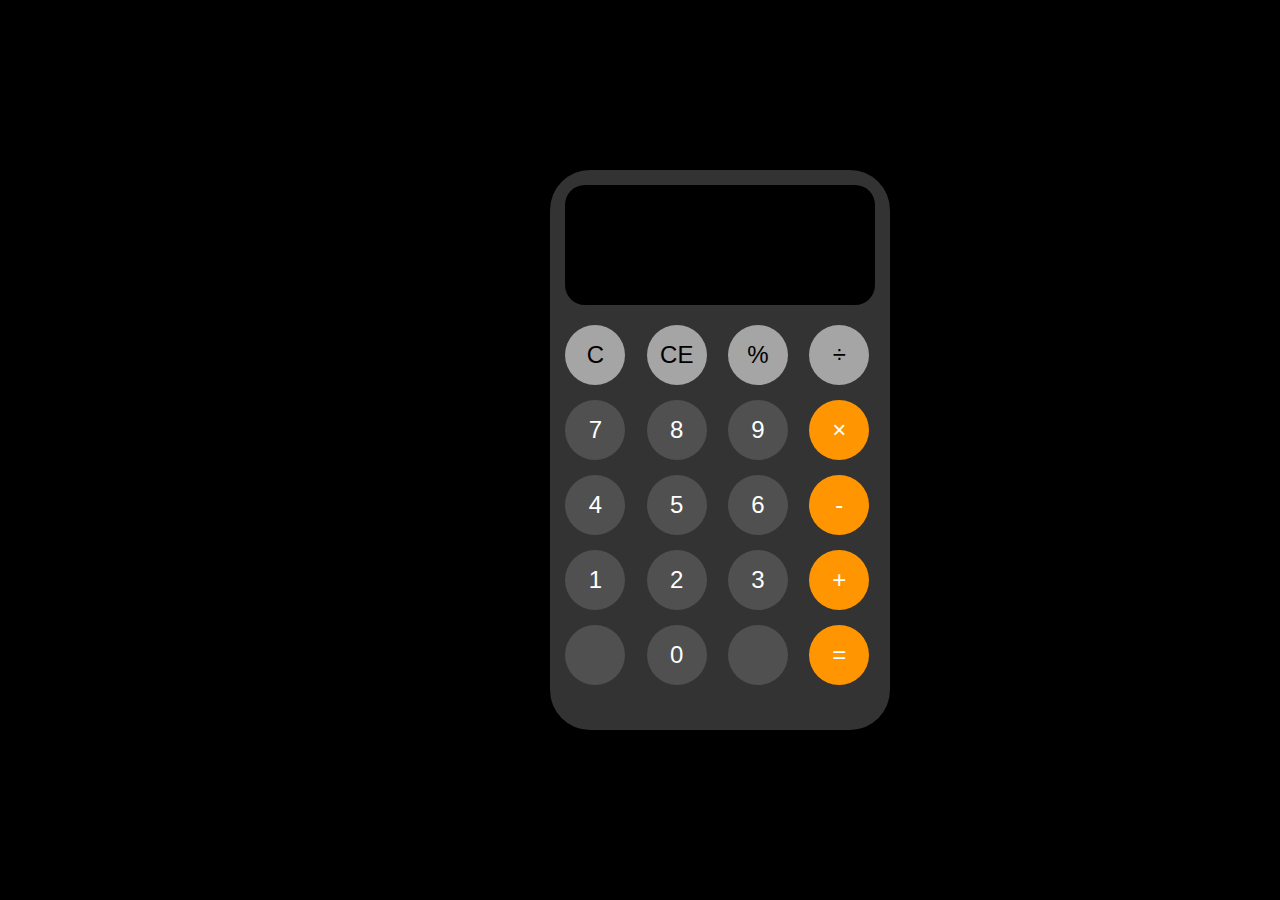
==== index.html @ 90dd23d1 "Rename hi vince.html to index.html" ====
<html lang="en">

<head>

    <meta charset="UTF-8">

    <meta name="viewport" content="width=device-width, initial-scale=1.0">

    <title>Calculator</title>

    <link rel="stylesheet" href="style.css">

</head>



<body>

<html>

  <head>

    Dico Calculators Bucin

    <title>A simple calculator</title>

  </head>

  <body>

    <div id="container">

      <div id="calculator">

        <div id="result">

          <div id="history">

            <p id="history-value"></p>

          </div>

          <div id="output">

            <p id="output-value"></p>

          </div>

        </div>

        <div id="keyboard">

          <button class="operator" id="clear">C</button>

          <button class="operator" id="backspace">CE</button>

          <button class="operator" id="%">%</button>

          <button class="operator" id="/">&#247;</button>

          <button class="number" id="7">7</button>

          <button class="number" id="8">8</button>

          <button class="number" id="9">9</button>

          <button class="operator" id="*">&times;</button>

          <button class="number" id="4">4</button>

          <button class="number" id="5">5</button>

          <button class="number" id="6">6</button>

          <button class="operator" id="-">-</button>

          <button class="number" id="1">1</button>

          <button class="number" id="2">2</button>

          <button class="number" id="3">3</button>

          <button class="operator" id="+">+</button>

          <button class="empty" id="empty"></button>

          <button class="number" id="0">0</button>

          <button class="empty" id="empty"></button>

          <button class="operator" id="=">=</button>

        </div>

      </div>

    </div>



    <script src="script.js"></script>



  </body>

</html>
---- style.css ----
body {
  font-family: 'Helvetica Neue', Arial, sans-serif;
  background-color: #000000; 
  display: flex;
  justify-content: center;
  align-items: center;
  height: 100vh;
  margin: 0;
}

#calculator {
  width: 340px; 
  height: 560px; 
  background-color: #333333;
  border-radius: 40px; 
  box-shadow: 0 8px 16px rgba(0, 0, 0, 0.3), 0 12px 40px rgba(0, 0, 0, 0.4);
  display: flex;
  flex-direction: column;
  padding: 15px;
  box-sizing: border-box;
}

#result {
  background-color: #000;
  border-radius: 20px;
  color: #fff;
  padding: 15px; 
  box-sizing: border-box;
  margin-bottom: 20px; 
  height: 120px; 
  display: flex;
  flex-direction: column;
  justify-content: center;
  overflow: hidden; 
}

#history-value, #output-value {
  margin: 0;
  font-size: 24px; 
  text-align: right;
}

#output-value {
  font-size: 36px; 
  line-height: 40px; 
}

#keyboard {
  display: grid;
  grid-template-columns: repeat(4, 1fr);
  grid-template-rows: repeat(5, 1fr);
  gap: 15px; 
  height: auto; 
  overflow: hidden; 
}

.operator, .number, .empty {
  width: 60px; 
  height: 60px; 
  border-radius: 50%; 
  border: none;
  font-size: 24px;
  display: flex;
  justify-content: center;
  align-items: center;
  color: #ffffff;
}

.number {
  background-color: #505050;
}

.operator {
  background-color: #ff9500;
}

.empty {
  background-color: transparent;
}

#keyboard button:nth-child(1),
#keyboard button:nth-child(2),
#keyboard button:nth-child(3),
#keyboard button:nth-child(4) {
  background-color: #a5a5a5; 
  color: #000;
}

#keyboard button:nth-child(17),
#keyboard button:nth-child(18),
#keyboard button:nth-child(19),
#keyboard button:nth-child(20) {
  background-color: #505050; 
}

#keyboard button:nth-child(17),
#keyboard button:nth-child(19) {
  height: 60px; 
}

#keyboard button:nth-child(18) {
  height: 60px; 
}

#keyboard button:nth-child(20) {
  background-color: #ff9500; 
  height: 60px; 
}

.operator:active, .number:active {
  font-size: 22px; 
  opacity: 0.8;
}

.operator:focus, .number:focus, .empty:focus {
  outline: 0;
}
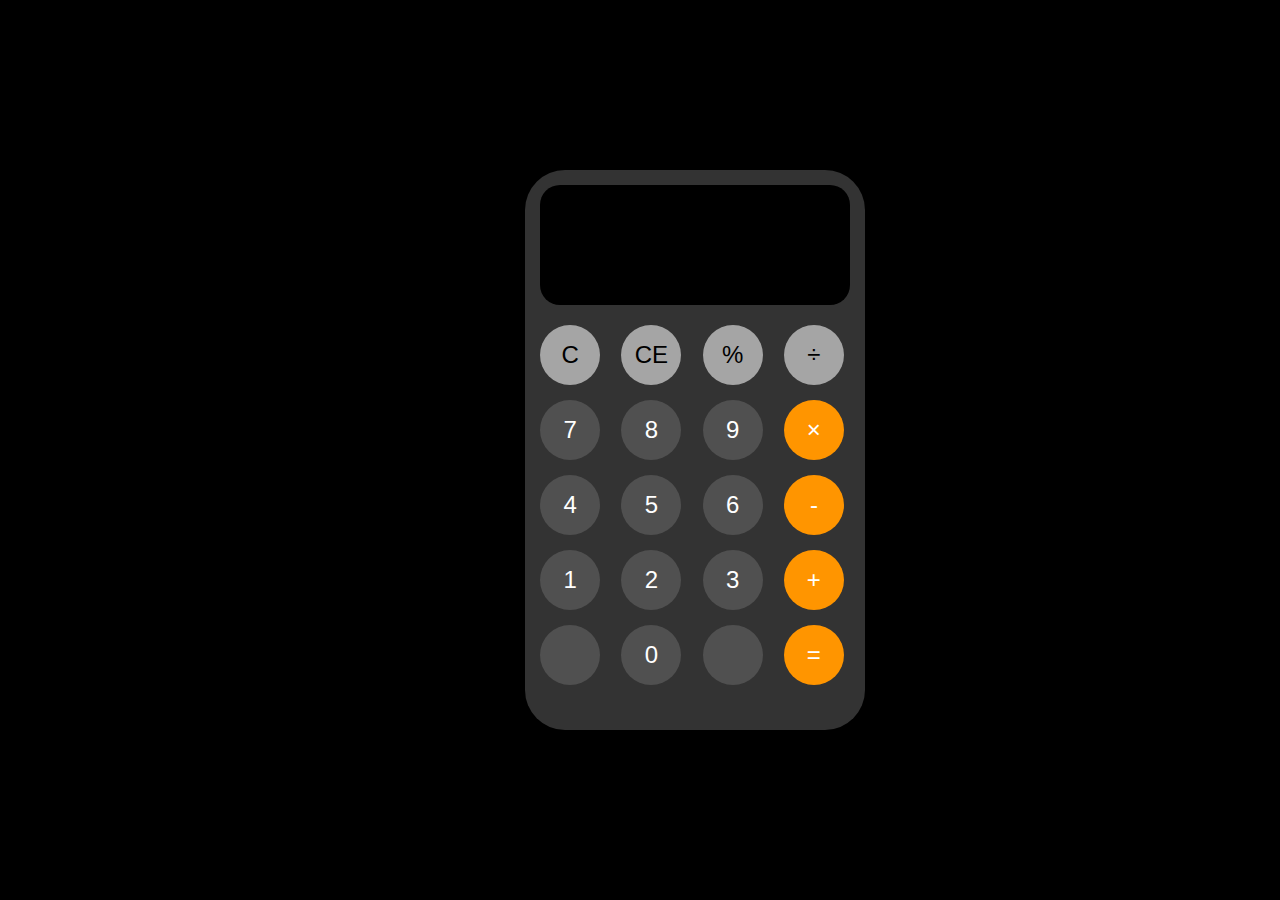
==== commit 29b39792: "Update index.html" ====
--- a/index.html
+++ b/index.html
@@ -20,7 +20,7 @@
 
   <head>
 
-    Dico Calculators Bucin
+    HI LOVE LOVE
 
     <title>A simple calculator</title>
 
